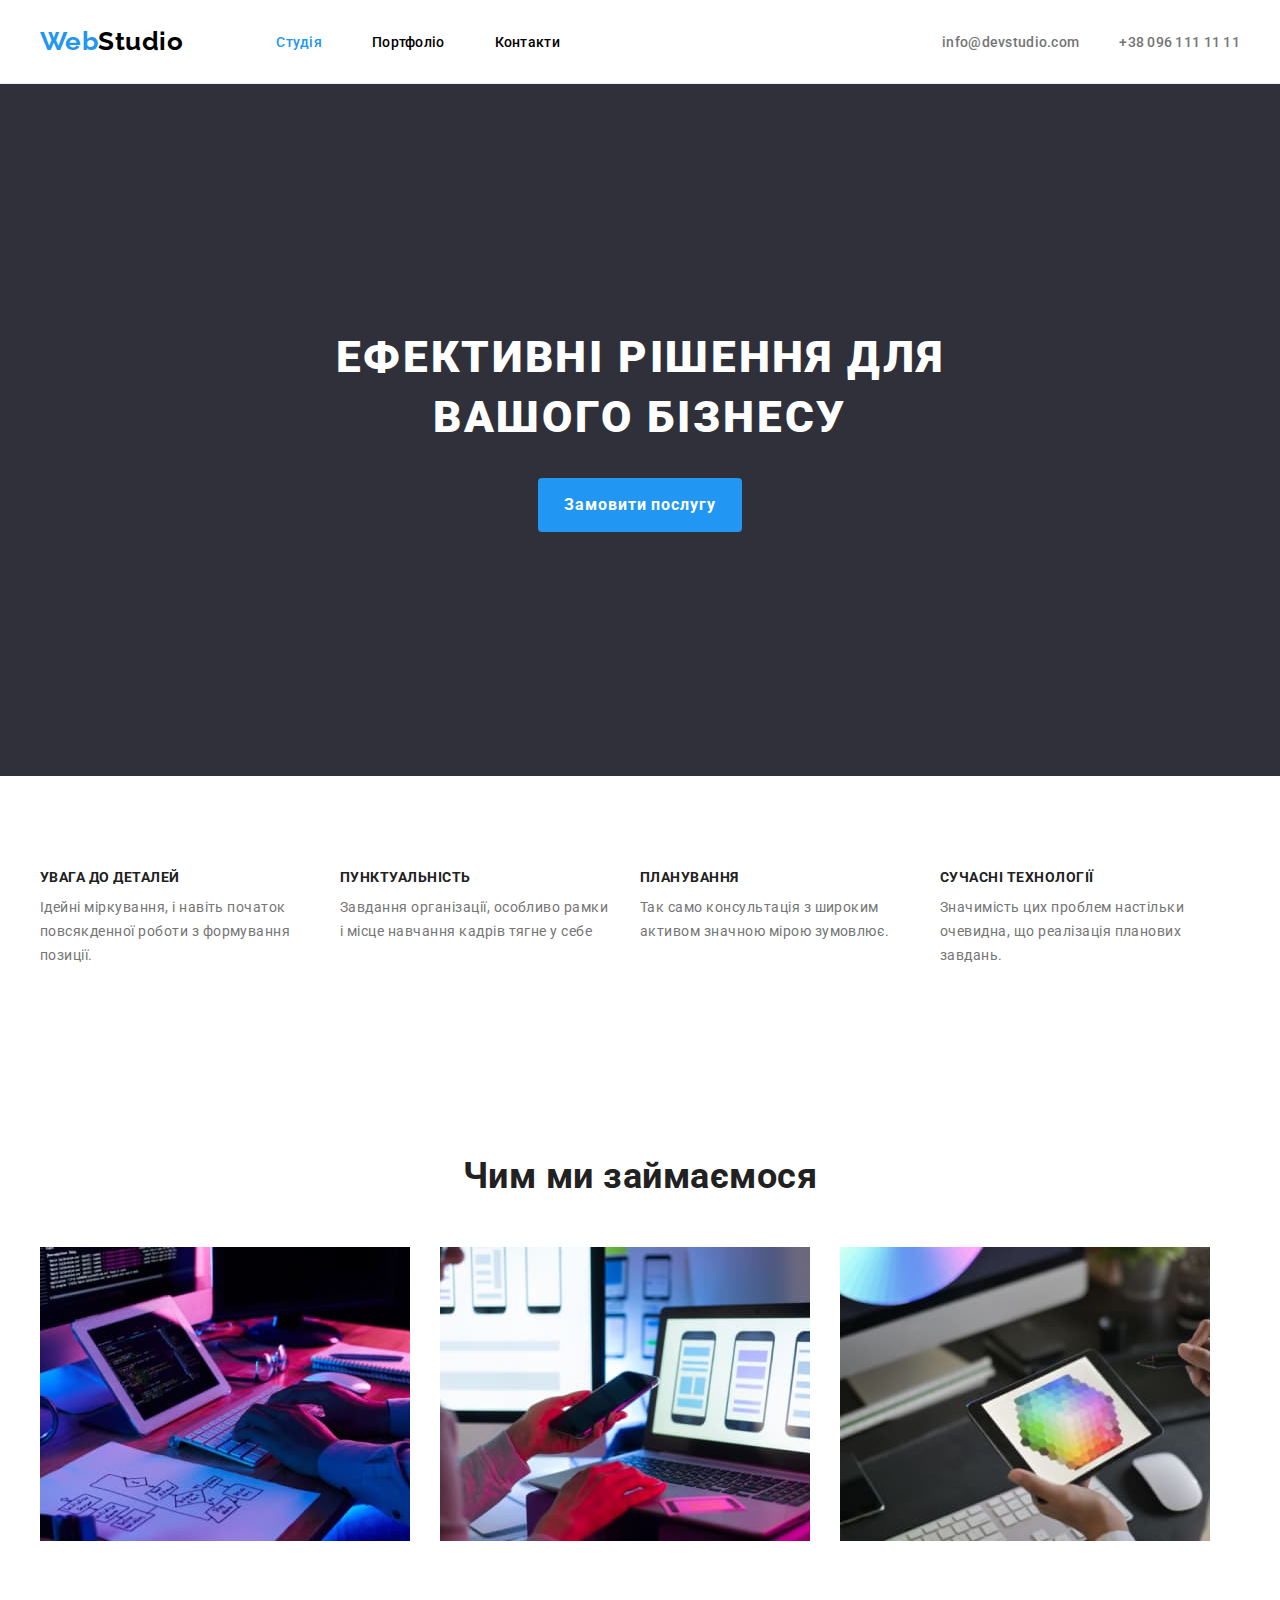
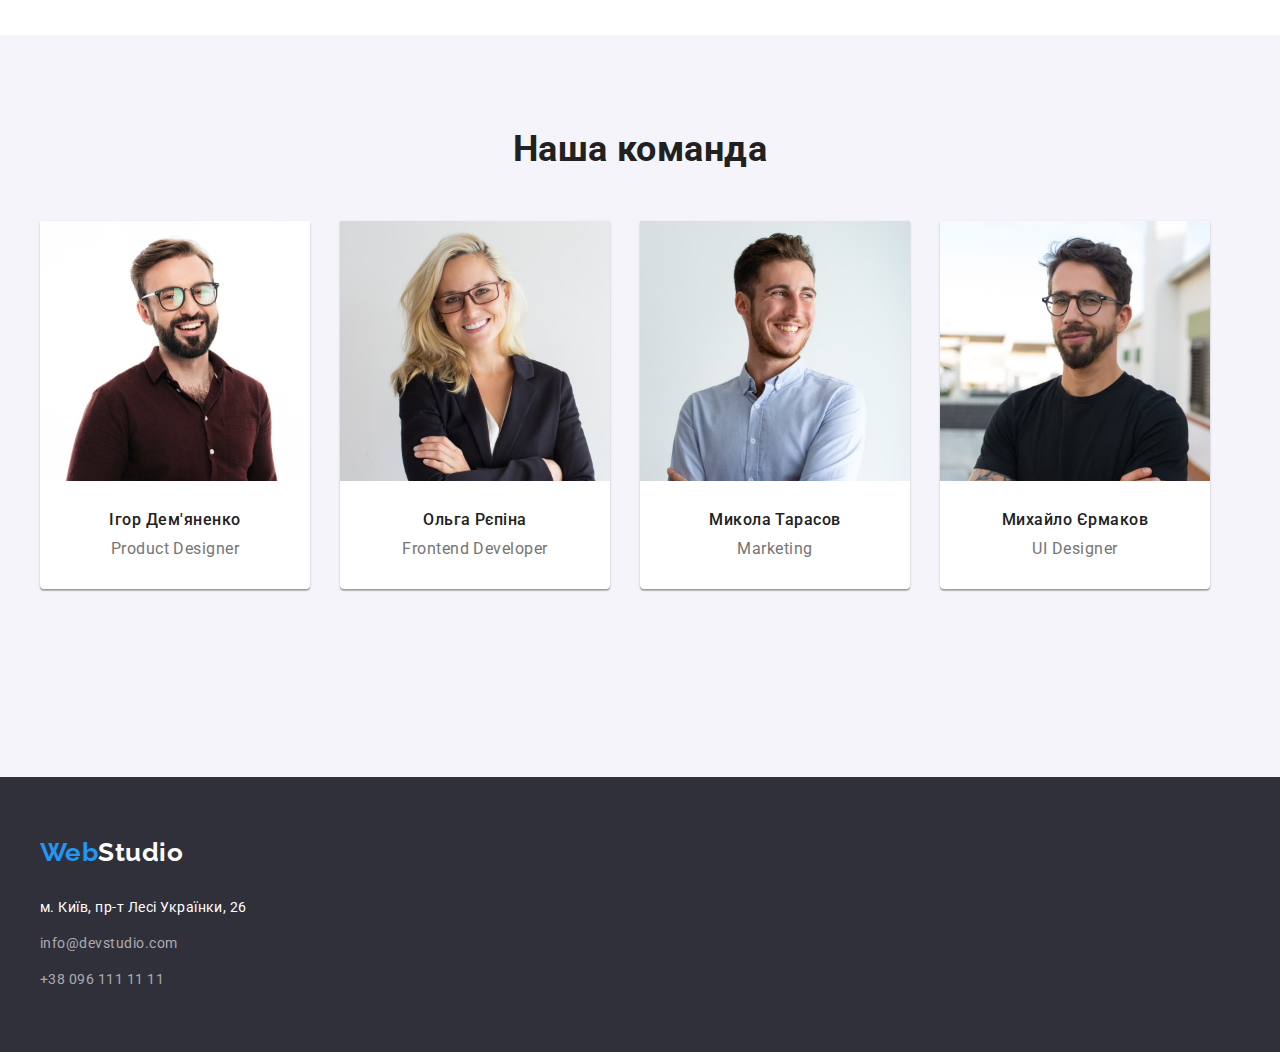
==== index.html @ 966e8774 "Майже готовий проект" ====
<!DOCTYPE html>
<html lang="en">
<head>
    <meta charset="UTF-8">
    <meta http-equiv="X-UA-Compatible" content="IE=edge">
    <meta name="viewport" content="width=device-width, initial-scale=1.0">
    <title>Студія</title>
    <link rel="preconnect" href="https://fonts.googleapis.com">
    <link rel="preconnect" href="https://fonts.gstatic.com" crossorigin>
    <link href="https://fonts.googleapis.com/css2?family=Raleway:wght@700&family=Roboto:wght@400;500;700;900&display=swap" 
                rel="stylesheet">
    <link rel="stylesheet" href="https://cdnjs.cloudflare.com/ajax/libs/modern-normalize/1.1.0/modern-normalize.min.css" 
                integrity="sha512-wpPYUAdjBVSE4KJnH1VR1HeZfpl1ub8YT/NKx4PuQ5NmX2tKuGu6U/JRp5y+Y8XG2tV+wKQpNHVUX03MfMFn9Q==" 
                crossorigin="anonymous" referrerpolicy="no-referrer" />
    <link rel="stylesheet" href="./css/styles.css">
</head>
<body>
     <!-- Хедер -->
     <header class="page-header">     
        <div class="container">        
            <nav class="page-nav">
                <a class="logo link" href="./index.html"><span class="logo-color">Web</span>Studio</a>
                <ul class="nav-list list">
                    <li class="item"><a class="nav-link link current" href="./index.html" >Студія</a></li>
                    <li class="item"><a class="nav-link link " href="./portfolio.html">Портфоліо</a></li>
                    <li class="item"><a class="nav-link link" href="">Контакти</a></li>
                </ul>
            </nav>
            <ul class="contact-list list">
                <li class="item"><a class="contact-item link" href="mailto:info@devstudio.com" >info@devstudio.com</a></li>
                <li class="item"><a class="contact-item link" href="tel:+380961111111" >+38 096 111 11 11</a></li>
            </ul>
        </div>
    </header>
    <main>
            <!--Герой-->
        <section class="hero-section section">
            <div class="container"></div>
                <h1 class="hero-title">Ефективні рішення для <br> вашого бізнесу</h1>
                <button type="button" class="hero-btn btn">Замовити послугу</button>
            </div>
        </section>
        <!--Особливості компанії-->
        <section class="features section">
            <div class="container">
                <h2 class="hidden-title">Особливості</h2>
                <ul class="features-list list">
                    <li class="item">
                        <h3 class="features-title">УВАГА ДО ДЕТАЛЕЙ</h3>
                        <p class="features-text"> Ідейні міркування, і навіть початок повсякденної роботи з формування позиції.</p>
                    </li>
                    <li class="item">
                        <h3 class="features-title">ПУНКТУАЛЬНІСТЬ</h3>
                        <p class="features-text">Завдання організації, особливо рамки і місце навчання кадрів тягне у себе</p>
                    </li>
                    <li class="item">
                        <h3 class="features-title">ПЛАНУВАННЯ</h3>
                        <p class="features-text">Так само консультація з широким активом значною мірою зумовлює.</p>
                    </li>
                    <li class="item">
                        <h3 class="features-title">СУЧАСНІ ТЕХНОЛОГІЇ</h3>
                        <p class="features-text">Значимість цих проблем настільки очевидна, що реалізація планових завдань.</p>
                    </li>
                </ul>
            </div>
        </section>
        <!--Чим ми займаємося-->
        <section class="work section">
            <div class="container">
                <h2 class="work-title">Чим ми займаємося</h2>
                <ul class="work-list list">
                    <li class="item"><img class="work-photo" src="./images/box1(1).jpg" alt="Людина за комп'ютером" width="370" height="294"></li>
                    <li class="item"><img class="work-photo" src="./images/box2(1).jpg" alt="Людина працює з телефоном та ноутбуком" width="370" height="294"></li>
                    <li class="item"><img class="work-photo" src="./images/box3(1).jpg" alt="Дизайнер за роботою" width="370" height="294"></li>
                </ul>
            </div>
        </section>
        <!--Наша команда-->
        <section class="team section"> 
            <div class="container">
                <h2 class="team-title">Наша команда</h2>
                <ul class="team-list list">
                    <li  class="teammate-item">
                            <img class="teammate-photo" src="./images/img(4).jpg" alt="Чоловік дизайнер" width="270" height="260">
                            <h4 class="teammate-name">Ігор Дем'яненко</h4>
                            <p class="teammate-pos">Product Designer</p>
                    </li>
                    <li class="teammate-item">
                        <img class="teammate-photo" src="./images/img(1)(1).jpg" alt="Жінка розробник" width="270" height="260">
                        <h4 class="teammate-name">Ольга Рєпіна</h4>
                         <p class="teammate-pos">Frontend Developer</p>
                    </li>
                    <li class="teammate-item">
                        <img class="teammate-photo" src="./images/img(2)(1).jpg" alt="Чоловік маркетолог" width="270" height="260">
                        <h4 class="teammate-name">Микола Тарасов</h4>
                        <p class="teammate-pos">Marketing</p>
                    </li>
                    <li class="teammate-item">
                        <img class="teammate-photo" src="./images/img(3)(1).jpg" alt="Чоловік дизайнер" width="270" height="260">
                        <h4 class="teammate-name">Михайло Єрмаков</h4>
                        <p class="teammate-pos">UI Designer</p>
                    </li>
                </ul>
            </div>
        </section>
    </main>
     <!--Футер-->
    <footer class="page-footer">
        <div class="container">
            <a class="footer-logo link" href="./index.html"><span class="logotype-color">Web</span>Studio</a>
            <address>
                 <ul class="address-list list">
                    <li class="item"><a class="address-item link" href="https://goo.gl/maps/PbxRFZqhhUMo3QMw8" target="_blank">м. Київ, пр-т Лесі
                                    Українки, 26</a></li>
                    <li class="item"><a class="footer-contact link" href="mailto:info@devstudio.com">info@devstudio.com</a></li>
                    <li class="item"><a class="footer-contact link" href="tel:+380961111111">+38 096 111 11 11</a></li>
                 </ul>
            </address>
        </div>
    </footer>
</body>
</html>
---- css/styles.css ----
/*  основний колір #212121 
    додатковий колір #757575
    колір оснвного фону #FFFFFF
    колір фону #F5F4FA
    акцент #2196F3
*/
:root {
    --basic-text-color: #212121;
    --basic-bcg-color: #fff;
    --add-text-color: #757575;
    --accent: #2196f3;
    --additional-bcg-color: #f5f4fA;
    --basic-logo-color: #000;
    --hero-bcg-color: #2f303a;
    --white-color: #fff;
    --address-bcg-color: #2f303a;
    --footer-contact-color: rgba(255, 255, 255, 0.6);
    --filter-border-color: transparent;    
    --header-border-color: #ececec;
    --photo-shadow-color:   0px 1px 3px rgba(0, 0, 0, 0.12), 
                            0px 1px 1px rgba(0, 0, 0, 0.14),
                            0px 2px 1px rgba(0, 0, 0, 0.2);
    --filter-shadow-color:  0px 3px 1px rgba(0, 0, 0, 0.1),
                            0px 1px 2px rgba(0, 0, 0, 0.08),
                            0px 2px 2px rgba(0, 0, 0, 0.12);
}
.list {
    list-style: none;
    margin: 0;
    padding: 0;
}
.link {
    color: inherit;
    text-decoration: none;
}
.btn {
    font-family: inherit;
    color: inherit;
    cursor: pointer;
}
.hidden-title {
    position: absolute;
    width: 1px;
    height: 1px;
    margin: -1px;
    border: 0;
    padding: 0;
        
    white-space: nowrap;
    overflow: hidden; 
}

.container {
    width: 1200px;
    margin: 0 auto;
    padding-left: 15px;
    padding-right: 15px;
}

.section {
    padding-top: 94px;
    padding-bottom: 94px;
}

body {
    margin: 0;
    padding: 0;

    font-family: Roboto, sans-serif;
    letter-spacing: 0.03em;
    color: var(--basic-text-color);
    background-color: var(--basic-bcg-color);
    
}

p,
h1,
h2,
h3,
h4,
h5,
h6  {
        margin: 0;
        padding: 0;
}

img {
    display: block;
    max-width: 100%;
   
}
/* Хедер */

.page-header {
    border-bottom: 1px solid;
    border-color: var(--header-border-color);
}

/* Лого */

.logo {
    font-family: Raleway, sans-serif;
    font-weight: 700;
    font-size: 26px;
    line-height: 1.19;
    color: var(--basic-logo-color);
}

/* Навігація в хедері */
.nav-list {
    display: flex;
    margin-left: 93px;
    padding-top: 32px;
    padding-bottom: 32px;
}

.nav-list .item:not(:last-child) {
    margin-right: 50px;
}



.contact-list {
    display: flex;

}

.contact-list .item:not(:last-child) {
    margin-right: 40px;
}



.nav-link,
.contact-item  {
    font-weight: 500;
    font-size: 14px;
    line-height: 1.14;
    letter-spacing: 0.02em;
    color: var(--basic-logo-color);
}

.logo-color,
.current,
.nav-link:hover,
.nav-link:focus,
.contact-item:hover,
.contact-item:focus  {
    color: var(--accent);
}

.page-nav,
.page-header .container {
    display: flex;
    justify-content: space-between;
    align-items: center;
}

/* Контакти */
.contact-item {
    color: var(--add-text-color);
}

/* Герой */
.hero-section {
    text-align: center;
    background-color: var(--hero-bcg-color);
}
.hero-title {
    padding-top: 150px;
    margin-bottom: 30px;

    font-weight: 900;
    font-size: 44px;
    line-height: 1.36;
    letter-spacing: 0.06em;
    text-transform: uppercase;

    color: var(--white-color);
}

.hero-btn {
    min-width: 150px;
    padding: 10px 24px;
    margin-bottom: 150px;

    font-weight: 700;
    font-size: 16px;
    line-height: 1.88;
    letter-spacing: 0.06em;

    border-radius: 4px;
    border-color: var(--filter-border-color);
    color: var(--white-color);
    background-color: var(--accent);
}

.hero-btn:hover,
.hero-btn:focus {
    color: var(--accent);
    background-color: var(--white-color);
}

/* Особливості компанії */
.features-list {
    display: flex;
}

.features-list .item {
    width: 270px;
}

.features-list .item:not(:last-child) {
    margin-right: 30px;
}

.features-title {
    margin-bottom: 10px;

    font-size: 14px;
    line-height: 1.14;
    text-transform: uppercase;
}
.features-text {
    font-size: 14px;
    line-height: 1.71;
    color: var(--add-text-color);
}

/* Чим ми займаємось */
.work-title {
    margin-bottom: 50px;

    font-size: 36px;
    line-height: 1.16;
    text-align: center;
}
.work-list {
    display: flex;
}



.work-list .item:not(:last-child) {
    margin-right: 30px;
}




/* Наша команда */
.team {
    background-color: var(--additional-bcg-color);
}

.team-title {
    margin-bottom: 50px;

    font-size: 36px;
    line-height: 1.16;
    text-align: center;

}

.team-list {
    display: flex;
}


.teammate-item {
    margin-bottom: 94px;
    margin-right: 30px;
    border-radius: 0 0 4px 4px;

    background-color: var(--white-color);
    box-shadow: var(--photo-shadow-color);
    
}



.teammate-photo {
    margin-bottom: 30px;
}

.teammate-name {
    margin-bottom: 10px;
}

.teammate-name,
.teammate-pos  {
    font-weight: 500;
    font-size: 16px;
    line-height: 1.18;
    text-align: center;
}

.teammate-pos {
    padding-bottom: 30px;

    font-weight: 400;
    color: var(--add-text-color);
}

/* Футер */
.page-footer {
    background-color: var(--address-bcg-color);
}

.footer-logo {
    display: block;
    padding-top: 60px;
    margin-bottom: 28px;

    font-family: Raleway, sans-serif;
    font-weight: 700;
    font-size: 26px;
    line-height: 1.19;
    color: var(--white-color);
}

.logotype-color {
    color: var(--accent);
}



.address-list {
    padding-bottom: 60px;

    font-style: normal;
    font-size: 14px;
    line-height: 1.71;
}

.address-list >.item:not(:last-child) {
    margin-bottom: 12px;
}

.address-item {
    color: var(--white-color);
}

.address-item:hover,
.address-item:focus,
.footer-contact:hover,
.footer-contact:focus {
    color: var(--accent);
}

.footer-contact {
    color: var(--footer-contact-color);
}


/* Портфоліо */

/* Фільтр */

.filter-btn {
    font-weight: 500;
    font-size: 16px;
    line-height: 1.62;
    text-align: center;
    letter-spacing: 0.03em;
    text-align: center;
    padding: 6px 22px;
    background-color: var(--additional-bcg-color);
    border-radius: 4px;
    border-color: var(--filter-border-color);
}

.filter-btn:hover,
.filter-btn:focus {
    color: var(--white-color);
    background-color: var(--accent);
    box-shadow: var(--filter-shadow-color);
}

.filter-list {
    display: flex;
    justify-content: center;
    margin-bottom: 34px;
}

.filter-list .item:not(:last-child) {
    margin-right: 8px;
}

/* Проекти */
.project-list {
    display: flex;
    flex-wrap: wrap;
 
} 

.project-item {
    

    background-color: var(--white-color);
}

.project-link {
    display: block;
    margin-right: 0;
}

.project-list .project-item {
    flex-basis: calc((100% - 60px) / 3);  
    margin-right: 30px;
    margin-bottom: 30px;

    
   
}

.project-list .project-item:nth-child(3n) {
    margin-right: 0;
}

.project-list .project-item:nth-last-child(-n+3) {
    margin-bottom: 0;
}

.project-title {
    font-size: 18px;
    line-height: 2;
    letter-spacing: 0.06em;
}

.project-type {
    font-size: 16px;
    line-height: 1.88;
    color: var(--add-text-color);
}

.card-content {
    padding: 20px 24px;
    border-bottom: 1px solid #EEEEEE;
    border-right: 1px solid #EEEEEE;
    border-left: 1px solid #EEEEEE;
}
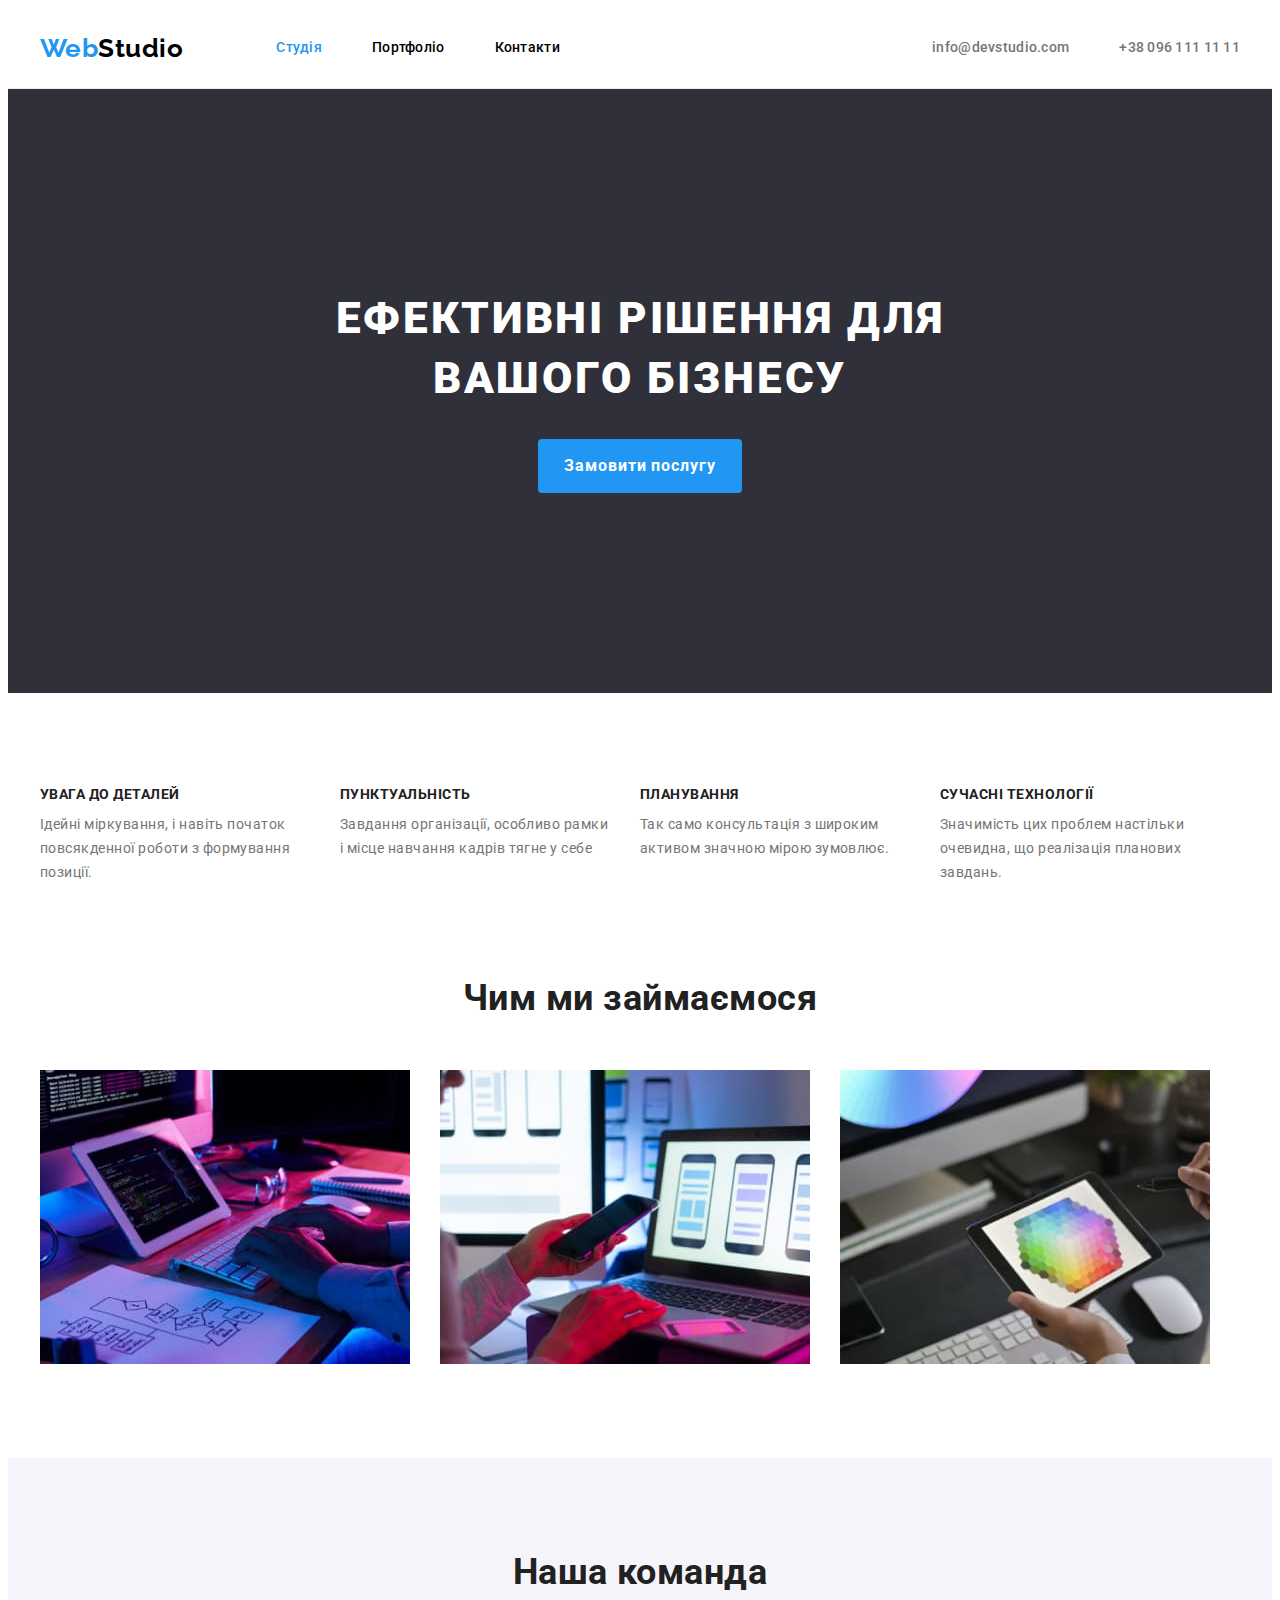
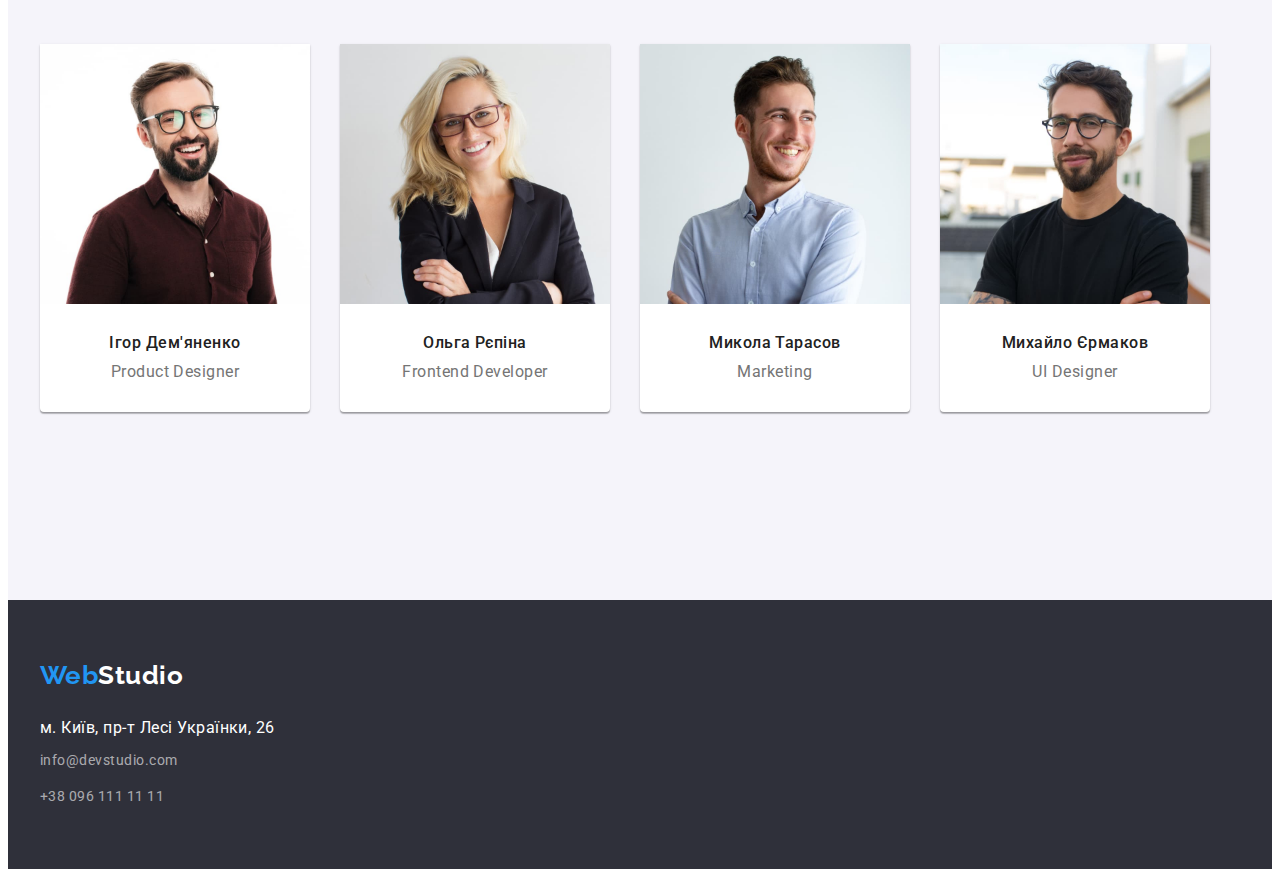
==== commit 698a45db: "Final version" ====
--- a/index.html
+++ b/index.html
@@ -35,8 +35,8 @@
     <main>
             <!--Герой-->
         <section class="hero-section section">
-            <div class="container"></div>
-                <h1 class="hero-title">Ефективні рішення для <br> вашого бізнесу</h1>
+            <div class="container">
+                <h1 class="hero-title">Ефективні рішення для вашого бізнесу</h1>
                 <button type="button" class="hero-btn btn">Замовити послугу</button>
             </div>
         </section>
@@ -78,7 +78,7 @@
         <!--Наша команда-->
         <section class="team section"> 
             <div class="container">
-                <h2 class="team-title">Наша команда</h2>
+                <h2 class="work-title">Наша команда</h2>
                 <ul class="team-list list">
                     <li  class="teammate-item">
                             <img class="teammate-photo" src="./images/img(4).jpg" alt="Чоловік дизайнер" width="270" height="260">
--- a/css/styles.css
+++ b/css/styles.css
@@ -63,11 +63,9 @@
 }
 
 body {
-    margin: 0;
-    padding: 0;
-
     font-family: Roboto, sans-serif;
     letter-spacing: 0.03em;
+    line-height: 1.14;
     color: var(--basic-text-color);
     background-color: var(--basic-bcg-color);
     
@@ -87,6 +85,7 @@
 img {
     display: block;
     max-width: 100%;
+    height: auto;
    
 }
 /* Хедер */
@@ -110,32 +109,33 @@
 .nav-list {
     display: flex;
     margin-left: 93px;
+}
+
+.nav-list .item:not(:last-child) {
+    margin-right: 50px;
+}
+
+
+
+.contact-list {
+    display: flex;
+
+}
+
+.contact-list .item:not(:last-child) {
+    margin-right: 50px;
+}
+
+
+
+.nav-link,
+.contact-item  {
+    display: block;
     padding-top: 32px;
     padding-bottom: 32px;
-}
-
-.nav-list .item:not(:last-child) {
-    margin-right: 50px;
-}
-
-
-
-.contact-list {
-    display: flex;
-
-}
-
-.contact-list .item:not(:last-child) {
-    margin-right: 40px;
-}
-
-
-
-.nav-link,
-.contact-item  {
+
     font-weight: 500;
     font-size: 14px;
-    line-height: 1.14;
     letter-spacing: 0.02em;
     color: var(--basic-logo-color);
 }
@@ -163,12 +163,14 @@
 
 /* Герой */
 .hero-section {
+    padding: 200px 0;
+
     text-align: center;
     background-color: var(--hero-bcg-color);
 }
 .hero-title {
-    padding-top: 150px;
-    margin-bottom: 30px;
+    width: 690px;
+    margin: 0 auto 30px;
 
     font-weight: 900;
     font-size: 44px;
@@ -182,7 +184,6 @@
 .hero-btn {
     min-width: 150px;
     padding: 10px 24px;
-    margin-bottom: 150px;
 
     font-weight: 700;
     font-size: 16px;
@@ -202,6 +203,10 @@
 }
 
 /* Особливості компанії */
+.features {
+    padding-bottom: 0;
+}
+
 .features-list {
     display: flex;
 }
@@ -218,7 +223,6 @@
     margin-bottom: 10px;
 
     font-size: 14px;
-    line-height: 1.14;
     text-transform: uppercase;
 }
 .features-text {
@@ -253,14 +257,7 @@
     background-color: var(--additional-bcg-color);
 }
 
-.team-title {
-    margin-bottom: 50px;
-
-    font-size: 36px;
-    line-height: 1.16;
-    text-align: center;
-
-}
+
 
 .team-list {
     display: flex;
@@ -277,13 +274,12 @@
     
 }
 
-
-
-.teammate-photo {
-    margin-bottom: 30px;
+.teammate-item:last-child {
+    margin-right: 0;
 }
 
 .teammate-name {
+    padding-top: 30px;
     margin-bottom: 10px;
 }
 
@@ -305,11 +301,11 @@
 /* Футер */
 .page-footer {
     background-color: var(--address-bcg-color);
+    padding: 60px 0;
 }
 
 .footer-logo {
     display: block;
-    padding-top: 60px;
     margin-bottom: 28px;
 
     font-family: Raleway, sans-serif;
@@ -326,9 +322,11 @@
 
 
 .address-list {
-    padding-bottom: 60px;
-
     font-style: normal;
+
+}
+
+.address-list .footer-contact {
     font-size: 14px;
     line-height: 1.71;
 }
@@ -391,6 +389,7 @@
 .project-list {
     display: flex;
     flex-wrap: wrap;
+    gap: 30px;
  
 } 
 
@@ -402,13 +401,12 @@
 
 .project-link {
     display: block;
-    margin-right: 0;
 }
 
 .project-list .project-item {
     flex-basis: calc((100% - 60px) / 3);  
-    margin-right: 30px;
-    margin-bottom: 30px;
+    /* margin-right: 30px;
+    margin-bottom: 30px; */
 
     
    
